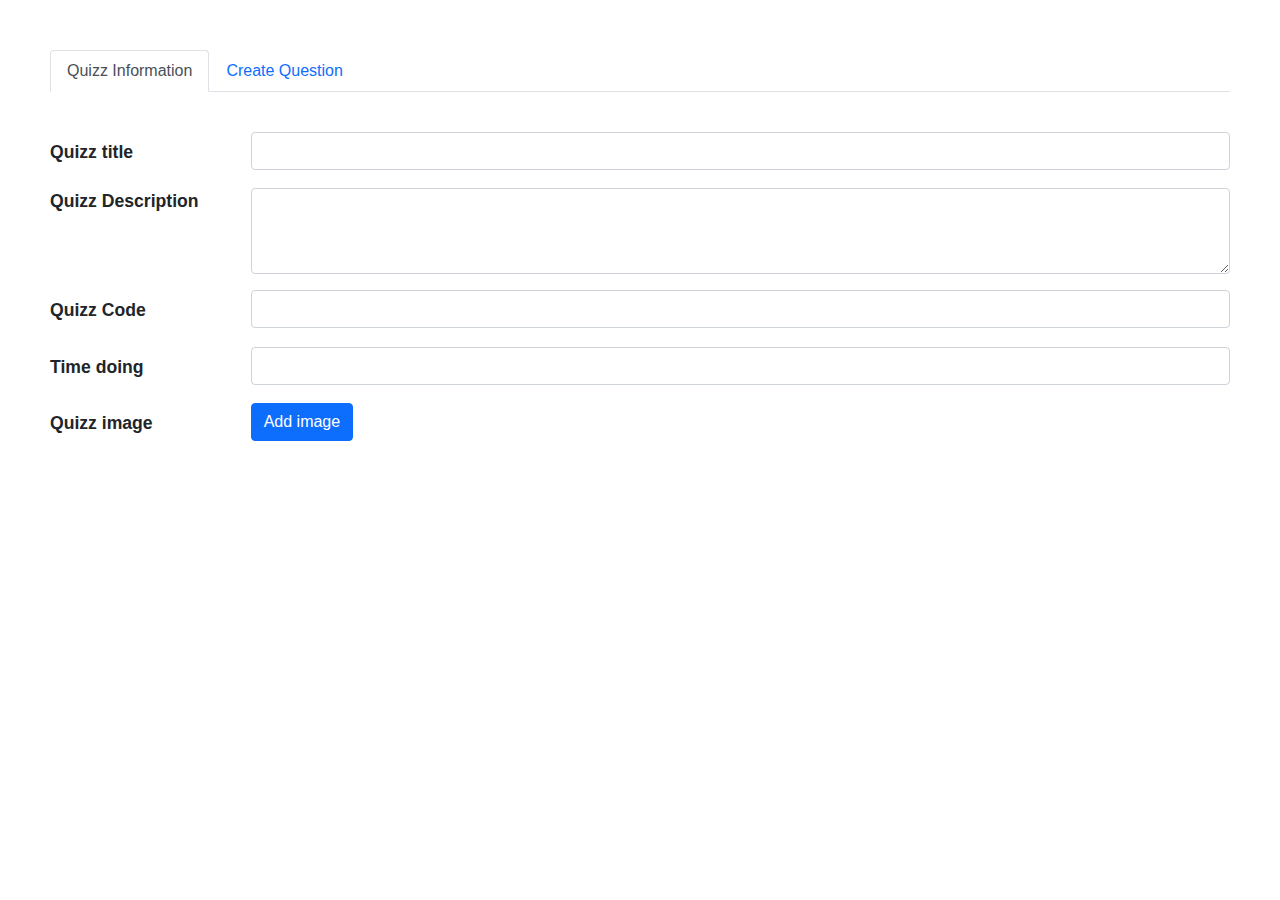
==== addQuizz.html @ f7868e91 "designing layout add new quizz" ====
<!DOCTYPE html>
<html lang="en">
<head>
    <meta charset="UTF-8">
    <meta http-equiv="X-UA-Compatible" content="IE=edge">
    <meta name="viewport" content="width=device-width, initial-scale=1.0">
    <link href="./assets/css/lib/bootstrap.min.css" rel="stylesheet">
    <script src="./assets/js/lib/bootstrap.bundle.min.js"></script>
    <link rel="stylesheet" href="https://cdnjs.cloudflare.com/ajax/libs/font-awesome/6.2.0/css/all.min.css"
        integrity="sha512-xh6O/CkQoPOWDdYTDqeRdPCVd1SpvCA9XXcUnZS2FmJNp1coAFzvtCN9BmamE+4aHK8yyUHUSCcJHgXloTyT2A=="
        crossorigin="anonymous" referrerpolicy="no-referrer" />
    <script src="./assets/js/lib/jquery.min.js"></script>
    <script src="./assets/js/lib/ckeditor.js"></script>
    <link rel="stylesheet" href="./assets/css/addQuizz.css">
    <title>Add News</title>
</head>
<body>
    <div class="custome-container">
        <nav>
            <div class="nav nav-tabs" id="nav-tab" role="tablist">
              <button class="nav-link active" id="nav-quizz-tab" data-bs-toggle="tab" data-bs-target="#nav-quizz" type="button" role="tab" aria-controls="nav-home" aria-selected="true">Quizz Information</button>
              <button class="nav-link" id="nav-question-tab" data-bs-toggle="tab" data-bs-target="#nav-question" type="button" role="tab" aria-controls="nav-profile" aria-selected="false">Create Question</button>
            </div>
        </nav>
        <div class="tab-content" id="nav-tabContent">
            <div class="tab-pane fade show active" id="nav-quizz" role="tabpanel" aria-labelledby="nav-home-tab">
                <div class="quizz-infor">
                    <div class="mb-3 row">
                        <label for="quizz-title" class="col-sm-2 col-form-label">Quizz title</label>
                        <div class="col-sm-10">
                          <input type="text" class="form-control" id="quizz-title">
                        </div>
                    </div>
                    <div class="mb-3 row">
                        <label for="quizz-description" class="col-sm-2 form-label">Quizz Description</label>
                        <div class="col-sm-10">
                            <textarea class="form-control" id="quizz-description" rows="3"></textarea>
                        </div>
                    </div>
                    <div class="mb-3 row">
                        <label for="quizz-code" class="col-sm-2 col-form-label">Quizz Code</label>
                        <div class="col-sm-10">
                          <input type="text" class="form-control" id="quizz-code">
                        </div>
                    </div>
                    <div class="mb-3 row">
                        <label for="quizz-time" class="col-sm-2 col-form-label">Time doing</label>
                        <div class="col-sm-10">
                          <input type="number" class="form-control" id="quizz-time">
                        </div>
                    </div>
                    <div class="mb-3 row">
                        <label class="col-sm-2 col-form-label">Quizz image</label>
                        <div class="col-sm-10">
                          <label for="quizz-image" type="button" class="btn btn-primary">Add image</label>
                          <input accept="image/*" type="file" class="form-control d-none" id="quizz-image">
                          <div class="image-detail">
                              <img class="preview-image" src="" alt="">
                          </div>
                        </div>
                        <!-- <div class="col-sm-2">
                            <button type="button" class="btn btn-primary">Preview Image</button>
                        </div> -->
                    </div>
                </div>
            </div>
            <div class="tab-pane fade" id="nav-question" role="tabpanel" aria-labelledby="nav-question-tab">
                <div class="quizz-add__wrapper">
                    <div class="header-control">
                        <button type="button" class="btn btn-secondary">Add new question</button>
                    </div>
                    <div class="question-quizz__wrapper row">
                        <div class="col-sm-8">
                            <div class="question-wrapper">
                                <div class="add-question">
                                    <div class="add-question__heading">
                                        <span>Exercise 1: (Mutiple Choice)</span>
                                        <button type="button" class="btn btn-info">Add to quizz</button>
                                    </div>
                                    <div class="add-question__content">
                                        <div class="mb-3">
                                            <label for="question-content" class="form-label">Example textarea</label>
                                            <textarea class="form-control" id="question-content" rows="3"></textarea>
                                        </div>
                                    </div>
                                </div>
                                <div class="add-answer">
                                    <div class="add-answer__List">
                                        <div class="add-answer__item">
                                            <div class="mb-3 row">
                                                <label class="col-sm-1 col-form-label">
                                                    <input class="form-check-input mx-1" type="checkbox">
                                                    <span>A.</span>
                                                </label>
                                                <div class="col-sm-8">
                                                  <input type="text" class="form-control">
                                                </div>
                                                <div class="col-sm-2">
                                                    <i class="fa-solid fa-circle-plus"></i>
                                                    <i class="fa-solid fa-trash-can"></i>
                                                </div>
                                            </div>
                                        </div>
                                    </div>
                                </div>
                            </div>
                        </div>
                        <div class="col-sm-4">
                            <div class="quizz-wrapper">
                                <div class="quizz-wrapper__heading">
                                    <span>List of Quizz</span>
                                    <input class="form-check-input mx-1" type="checkbox">
                                    <button type="button" class="btn btn-danger">Delete all</button>
                                </div>
                                <div class="quizz-wrapper__list">
                                    <div class="quizz-wrapper__item">
                                        <div class="qw-item__left">
                                            <input class="form-check-input mx-1" type="checkbox">
                                            <span>Exercise 1</span>
                                        </div>
                                        <div class="qw-item__right">
                                            <i class="fa-solid fa-trash-can"></i>
                                        </div>
                                    </div>
                                </div>
                            </div>
                        </div>
                    </div>
                </div>
            </div>
        </div>
        
        <!-- toast mess -->
        <div class="toast align-items-center text-white bg-primary border-0 position-absolute top-0 end-0" role="alert" aria-live="assertive"
            aria-atomic="true" autohide="true" data-bs-delay="2000">
            <div class="d-flex">
                <div class="toast-body">
                    At least one tag is required!
                </div>
                <button type="button" class="btn-close btn-close-white me-2 m-auto" data-bs-dismiss="toast" aria-label="Close"></button>
            </div>
        </div>
    </div>
    <script src="./assets/js/addQuizz.js"></script>
</body>
</html>
---- assets/css/addQuizz.css ----
.custome-container {
    background-color: transparent;
    padding: 50px;
    font-size: 62.5%;
    font-family: 'Montserrat',Arial,Helvetica,sans-serif;
}
#nav-tab {
    font-size: 1rem;
    margin-bottom: 40px;
}
.tab-content {
    font-size: 1.1rem;
    font-weight: 600;
}
.preview-image {
    margin-top: 14px;
    width: 300px;
    max-height: 300px;
}
.question-wrapper, .quizz-wrapper {
    border: 1px solid #ccc;
    padding: 10px;
    border-radius: 6px;
}
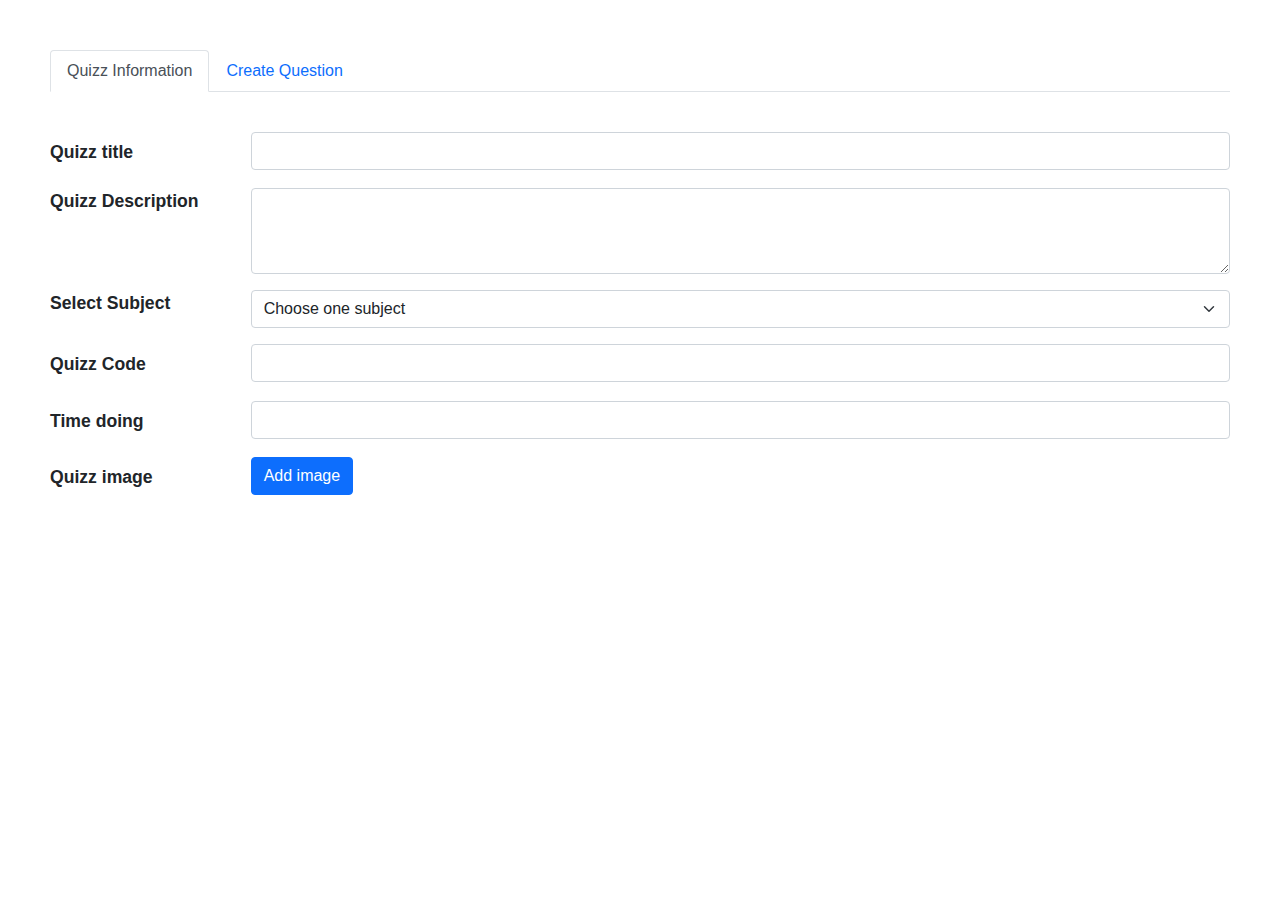
==== commit 7fb5fe86: "cpl design + handling logic for add new quizz" ====
--- a/addQuizz.html
+++ b/addQuizz.html
@@ -38,6 +38,17 @@
                         </div>
                     </div>
                     <div class="mb-3 row">
+                        <label for="quizz-subject" class="col-sm-2 form-label">Select Subject</label>
+                        <div class="col-sm-10">
+                            <select class="form-select" aria-label="Default select example">
+                                <option selected value="0">Choose one subject</option>
+                                <option value="1">One</option>
+                                <option value="2">Two</option>
+                                <option value="3">Three</option>
+                              </select>
+                        </div>
+                    </div>
+                    <div class="mb-3 row">
                         <label for="quizz-code" class="col-sm-2 col-form-label">Quizz Code</label>
                         <div class="col-sm-10">
                           <input type="text" class="form-control" id="quizz-code">
@@ -68,36 +79,37 @@
                 <div class="quizz-add__wrapper">
                     <div class="header-control">
                         <button type="button" class="btn btn-secondary">Add new question</button>
+                        <button type="button" class="btn btn-success">Add Quizz</button>
                     </div>
-                    <div class="question-quizz__wrapper row">
+                    <div class="question-quizz__wrapper row my-3">
                         <div class="col-sm-8">
                             <div class="question-wrapper">
                                 <div class="add-question">
                                     <div class="add-question__heading">
-                                        <span>Exercise 1: (Mutiple Choice)</span>
+                                        <span>Exercise <span class="add-question__index">1</span>: (Mutiple Choice)</span>
                                         <button type="button" class="btn btn-info">Add to quizz</button>
                                     </div>
                                     <div class="add-question__content">
                                         <div class="mb-3">
-                                            <label for="question-content" class="form-label">Example textarea</label>
+                                            <label for="question-content" class="form-label">Question content</label>
                                             <textarea class="form-control" id="question-content" rows="3"></textarea>
                                         </div>
                                     </div>
                                 </div>
-                                <div class="add-answer">
+                                <div class="add-answer my-5">
                                     <div class="add-answer__List">
                                         <div class="add-answer__item">
                                             <div class="mb-3 row">
                                                 <label class="col-sm-1 col-form-label">
                                                     <input class="form-check-input mx-1" type="checkbox">
-                                                    <span>A.</span>
+                                                    <span>A</span>
                                                 </label>
                                                 <div class="col-sm-8">
                                                   <input type="text" class="form-control">
                                                 </div>
-                                                <div class="col-sm-2">
+                                                <div class="col-sm-2 aai-action__wrapper">
                                                     <i class="fa-solid fa-circle-plus"></i>
-                                                    <i class="fa-solid fa-trash-can"></i>
+                                                    <!-- <i class="fa-solid fa-trash-can"></i> -->
                                                 </div>
                                             </div>
                                         </div>
@@ -109,11 +121,16 @@
                             <div class="quizz-wrapper">
                                 <div class="quizz-wrapper__heading">
                                     <span>List of Quizz</span>
-                                    <input class="form-check-input mx-1" type="checkbox">
-                                    <button type="button" class="btn btn-danger">Delete all</button>
+                                    <div class="form-check">
+                                        <input class="form-check-input mx-1" type="checkbox" value="" id="qwh-check-all">
+                                        <label class="form-check-label" for="qwh-check-all">
+                                          Check all
+                                        </label>
+                                      </div>
+                                    <button type="button" class="btn btn-danger">Delete selected</button>
                                 </div>
                                 <div class="quizz-wrapper__list">
-                                    <div class="quizz-wrapper__item">
+                                    <!-- <div class="quizz-wrapper__item">
                                         <div class="qw-item__left">
                                             <input class="form-check-input mx-1" type="checkbox">
                                             <span>Exercise 1</span>
@@ -121,7 +138,7 @@
                                         <div class="qw-item__right">
                                             <i class="fa-solid fa-trash-can"></i>
                                         </div>
-                                    </div>
+                                    </div> -->
                                 </div>
                             </div>
                         </div>
--- a/assets/css/addQuizz.css
+++ b/assets/css/addQuizz.css
@@ -21,4 +21,49 @@
     border: 1px solid #ccc;
     padding: 10px;
     border-radius: 6px;
+}
+.add-question__heading {
+    background-color: #ddd;
+    padding-left: 6px;
+    border-radius: 4px;
+    display: flex;
+    justify-content: space-between;
+    align-items: center;
+    margin-bottom: 20px;
+    font-weight: 500;
+}
+.add-question__content {
+    padding-left: 6px;
+}
+.aai-action__wrapper {
+    display: flex;
+    justify-content: left;
+    align-items: center;
+    gap: 20px;
+}
+.aai-action__wrapper i, .qw-item__right i {
+    cursor: pointer;
+    padding: 10px;
+    border-radius: 50%;
+}
+.aai-action__wrapper i:hover, .qw-item__right i:hover {
+    background-color: #e3d7d7;
+}
+.quizz-wrapper__heading {
+    display: flex;
+    justify-content: space-between;
+    align-items: center;
+    background-color: #ddd;
+    padding-left: 6px;
+    border-radius: 4px;
+    margin-bottom: 20px;
+    font-weight: 500;
+}
+.quizz-wrapper__item {
+    display: flex;
+    justify-content: space-between;
+    align-items: center;
+}
+.qw-item__left span {
+    cursor: pointer;
 }